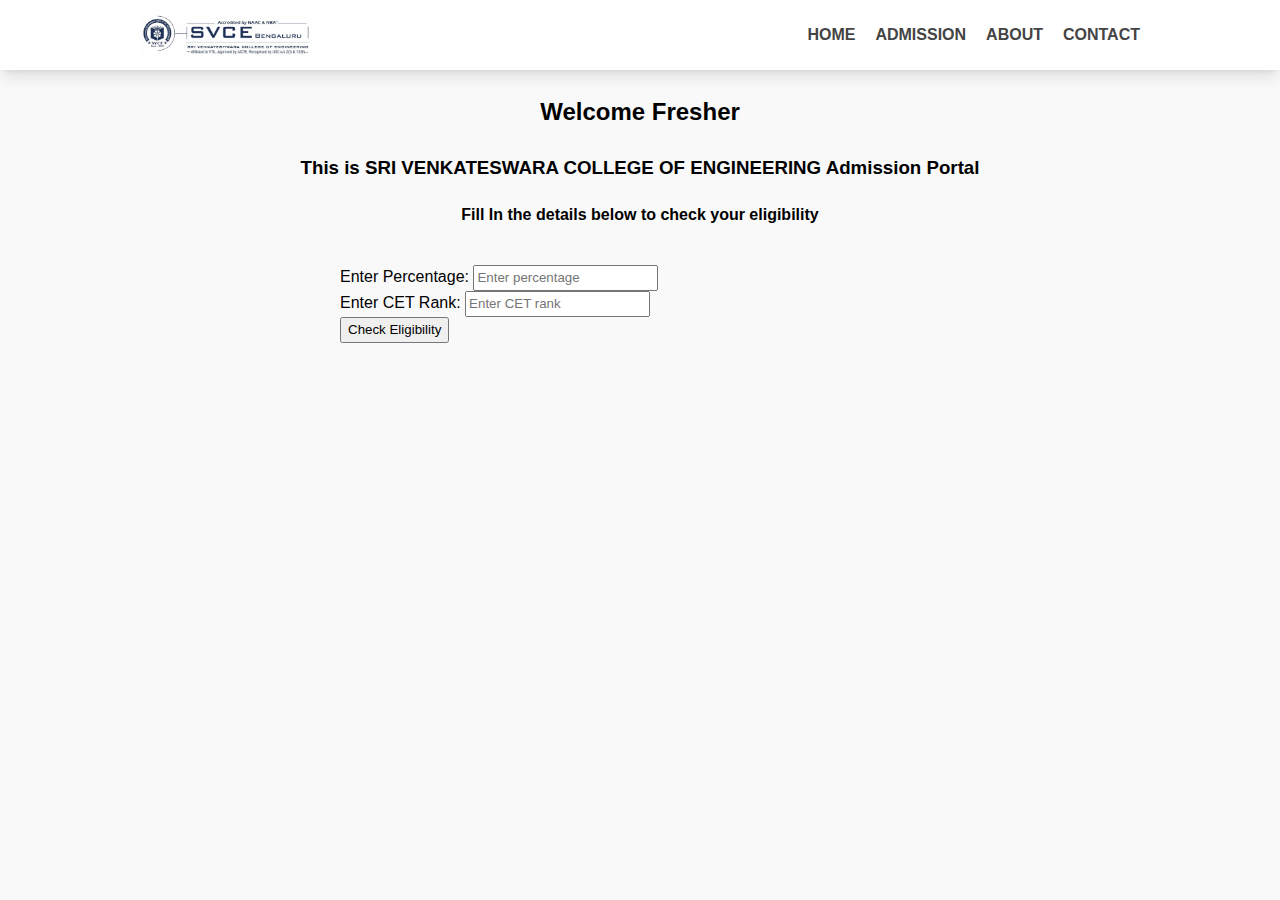
==== College Admission/admission.html @ e4357384 "Add files via upload" ====
<!DOCTYPE html>
<html lang="en">
<head>
    <meta charset="UTF-8">
    <meta name="viewport" content="width=device-width, initial-scale=1.0">
    <title>SVCE Admission Page</title>
    <link rel="stylesheet" href="style2.css">
</head>
<body>
    <header>
        <div class="wrapper">
            <div class="logo">
                <a href="https://svcengg.edu.in/"><img src="./img/SVCE logo.jpg" alt="SVCE Logo"></a>
            </div>
            <div class="navbar">
                <div class="close-nav"><button>×</button></div>
                <nav>
                    <ul>
                        <li><a href="https://svcengg.edu.in/">Home</a></li>
                        <li><a href="./index.html">Admission</a></li>
                        <li><a href="https://svcengg.edu.in/">About</a></li>
                        <li><a href="https://svcengg.edu.in/">Contact</a></li>
                    </ul>
                </nav>
            </div>
            <div class="menu-bar">
                <button><i></i></button>
            </div>
        </div>
    </header>
    <section>
        <div class="sentence">
            <h2><p>Welcome Fresher</p></h2>
            <h3><p>This is SRI VENKATESWARA COLLEGE OF ENGINEERING Admission Portal</p></h2>
                <h4><p>Fill In the details below to check your eligibility</p></h4>
        </div>
    </section>
        <div class="container">
            <div class="content">
                <label for="percentage">Enter Percentage:</label>
    <input type="number" id="percentage" placeholder="Enter percentage"><br>

    <label for="cetRank">Enter CET Rank:</label>
    <input type="number" id="cetRank" placeholder="Enter CET rank"><br>

    <button onclick="checkAdmissionEligibility()">Check Eligibility</button>

    <p id="result"></p>

    <script>
        function checkAdmissionEligibility() {
            var percentage = parseFloat(document.getElementById('percentage').value);
            var cetRank = parseInt(document.getElementById('cetRank').value);
            var resultMessage = document.getElementById('result');
    
            if (!isNaN(percentage) && !isNaN(cetRank)) {
                if (percentage >= 75) {
                     if (cetRank < 35000) {
                        resultMessage.innerHTML = "Congratulations! You are eligible for admission to the CSE, CSE-AI, CSE-CY&DS Department.";
                    }
                    else if (cetRank >= 35000 && cetRank <= 40000) {
                        resultMessage.innerHTML = "Congratulations! You are eligible for admission to the ISE Department.";
                    }
                    else if (cetRank >= 40000 && cetRank <= 60000) {
                        resultMessage.innerHTML = "Congratulations! You are eligible for admission to the ECE Department.";
                     } else {
                        resultMessage.innerHTML = "Sorry, you are not eligible for admission.";
                    }
                } else {
                    resultMessage.innerHTML = "Sorry, you are not eligible for admission.";
                }
            } else {
                resultMessage.innerHTML = "Please enter valid percentage and CET rank.";
            }
        }
    </script>
    
        
</body>
</html>
---- College Admission/style2.css ----
@import url("https://fonts.googleapis.com/css2?family=Open+Sans:wght@400;700&display=swap");
*,
*::before,
*::after {
  box-sizing: border-box;
  line-height: 1.5em;
}

html {
  font-size: 16px;
  scroll-behavior: smooth;
  -webkit-text-size-adjust: 100%;
}

body {
  margin: 0;
  font-family: "Open Sans", sans-serif;
  background-color: #f7f7f7;
}
header {
  background-color: #ffffff;
  box-shadow: 0 10px 15px -3px rgba(0, 0, 0, 0.1),
    0 4px 6px -4px rgba(0, 0, 0, 0.1);
  padding: 10px 20px;
}
header .wrapper {
  max-width: 1000px;
  margin: 0 auto;
  display: flex;
  flex-wrap: wrap;
  align-items: center;
  justify-content: space-between;
}
header .logo img {
  height: 50px;
  display: block;
}

.navbar {
  position: fixed;
  top: 0;
  left: 100%;
  margin: 0;
  width: 100%;
  height: 100%;
  background-color: white;
  padding: 20px;
  transition: left 0.3s;
}

.navbar.show {
  left: 0 !important;
}

.hide-scroll {
  overflow: hidden;
}

.navbar ul {
  all: unset;
  list-style-type: none;
  display: flex;
  flex-direction: column;
  align-items: center;
  gap: 25px;
}
.navbar ul a {
  all: unset;
  color: #444444;
  text-transform: uppercase;
  cursor: pointer;
  font-weight: bold;
  font-size: 28px;
}
.navbar ul a:hover {
  background-color: white;
  color: navy;
}

.close-nav {
  text-align: right;
  margin-bottom: 20px;
}
.close-nav button {
  all: unset;
  background: #f7f7f7;
  font-size: 42px;
  cursor: pointer;
  border: 1px solid rgba(0, 0, 0, 0.2);
  padding: 15px;
  border-radius: 3px;
  color: #444444;
}
.close-nav button:hover {
  color: #222222;
  background: white;
}

.menu-bar button {
  border: 1px solid rgba(0, 0, 0, 0.1);
  background: #f7f7f7;
  height: 50px;
  width: 50px;
  padding: 5px 10px;
  cursor: pointer;
  border-radius: 3px;
}
.menu-bar i {
  display: block;
  border-top: 3px solid #444444;
  border-bottom: 3px solid #444444;
}
.menu-bar i::after {
  display: block;
  content: "";
  border-top: 3px solid #444444;
  margin: 6px 0;
}
.menu-bar button:hover {
  background: white;
}
.menu-bar button:hover i {
  border-color: #222222;
}

.container {
  max-width: 900px;
  margin: 0 auto;
  padding: 30px;
}

@media (min-width: 550px) {
  .navbar {
    all: unset;
    display: block;
  }
  .navbar ul {
    flex-direction: row;
    gap: 20px;
  }
  .navbar ul a {
    font-size: inherit;
  }
  .close-nav,
  .menu-bar {
    display: none;
  }
}
/* End of NavBar */

/* Body Code */
@import url(https://fonts.googleapis.com/css?family=Raleway);

/* body {
  background: #f9f9f9;
  font-size: 16px;
  font-family: "Raleway", sans-serif;
}

img {
  background-color: rgba(16, 46, 72, 0.6);
  background-blend-mode: multiply;
}

.container {
  padding: 1rem;
  float: left;
}

.content {
  position: relative;
  width: 90%;
  max-width: 400px;
  margin: auto;
  overflow: hidden;
}

.content .content-overlay {
  background: rgba(00, 45, 114, 0.8);
  position: absolute;
  height: 99%;
  width: 100%;
  left: 0;
  top: 0;
  bottom: 0;
  right: 0;
  opacity: 0;
  -webkit-transition: all 0.4s ease-in-out 0s;
  -moz-transition: all 0.4s ease-in-out 0s;
  transition: all 0.4s ease-in-out 0s;
}

.content:hover .content-overlay {
  opacity: 1;
}

.content-image {
  width: 100%;
}

.content-details {
  position: absolute;
  text-align: center;
  width: 100%;
  top: 50%;
}

.content-details h3 {
  color: #fff;
  font-weight: 500;
  letter-spacing: 0.15em;
  margin-bottom: 0.5em;
  text-transform: uppercase;
}

.arrow {
  margin-left: 8px;
}

.content h3 {
  display: inline-block;
  position: relative;
  transition: all 300ms ease-out;
  will-change: transform;
}

.content:hover h3 {
  -webkit-transform: translate3d(-1rem, 0, 0);
  transform: translate3d(-1rem, 0, 0);
}
.content i {
  position: absolute;
  width: 1.1em;
  right: -1.4rem;
  opacity: 1;
  top: 38%;
  -webkit-transform: translateY(-50%);
  transform: translateY(-50%);
  transition: all 300ms ease-out;
  will-change: right, opacity;
}

.content:hover i {
  opacity: 1;
  right: -3rem;
} */

body {
  background: #f9f9f9;
  font: 16px "Raleway", sans-serif;
}

img {
  background: rgba(16, 46, 72, 0.6);
  background-blend-mode: multiply;
}

.container {
  padding: 1rem;
  float: center;
}

.content {
  position: relative;
  width: 90%;
  max-width: 600px;
  margin: auto;
  overflow: hidden;
}
.sentence,
h2,
h3,
h4,
p {
  text-align: center;
}
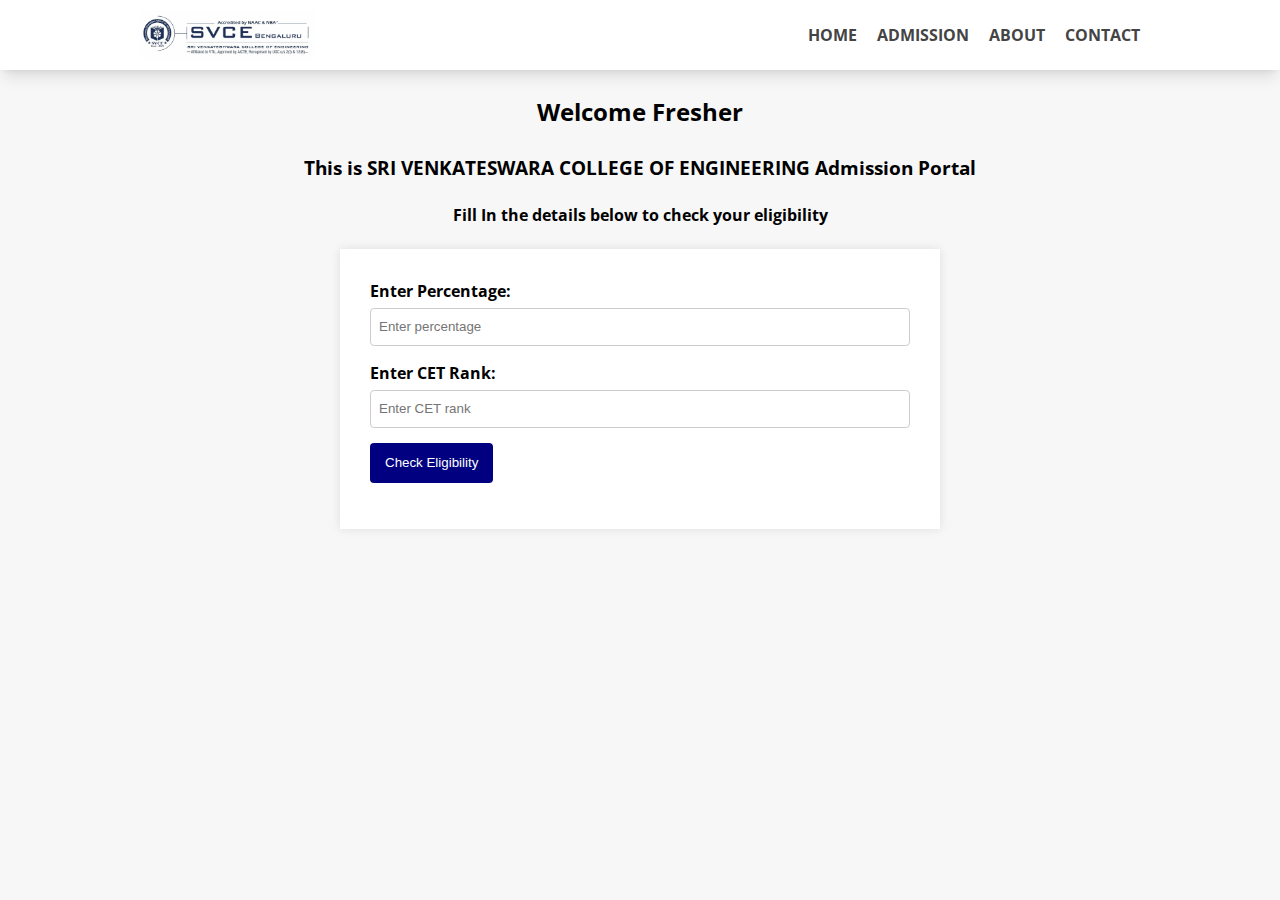
==== commit 7608be7c: "changes" ====
--- a/College Admission/admission.html
+++ b/College Admission/admission.html
@@ -13,7 +13,7 @@
                 <a href="https://svcengg.edu.in/"><img src="./img/SVCE logo.jpg" alt="SVCE Logo"></a>
             </div>
             <div class="navbar">
-                <div class="close-nav"><button>×</button></div>
+                <div class="close-nav"><button>X</button></div>
                 <nav>
                     <ul>
                         <li><a href="https://svcengg.edu.in/">Home</a></li>
@@ -54,7 +54,7 @@
             var resultMessage = document.getElementById('result');
     
             if (!isNaN(percentage) && !isNaN(cetRank)) {
-                if (percentage >= 75) {
+                if (percentage >= 45) {
                      if (cetRank < 35000) {
                         resultMessage.innerHTML = "Congratulations! You are eligible for admission to the CSE, CSE-AI, CSE-CY&DS Department.";
                     }
--- a/College Admission/style2.css
+++ b/College Admission/style2.css
@@ -245,27 +245,46 @@
   right: -3rem;
 } */
 
-body {
-  background: #f9f9f9;
-  font: 16px "Raleway", sans-serif;
-}
-
-img {
-  background: rgba(16, 46, 72, 0.6);
-  background-blend-mode: multiply;
-}
-
 .container {
-  padding: 1rem;
-  float: center;
-}
-
-.content {
-  position: relative;
-  width: 90%;
   max-width: 600px;
-  margin: auto;
-  overflow: hidden;
+  margin: 0 auto;
+  padding: 30px;
+  background-color: #fff;
+  box-shadow: 0 0 10px rgba(0, 0, 0, 0.1);
+}
+
+label {
+  display: block;
+  margin-bottom: 5px;
+  font-weight: bold;
+}
+
+input {
+  width: 100%;
+  padding: 8px;
+  margin-bottom: 15px;
+  border: 1px solid #ccc;
+  border-radius: 4px;
+  box-sizing: border-box;
+}
+
+button {
+  background-color: navy;
+  color: #fff;
+  padding: 10px 15px;
+  border: none;
+  border-radius: 4px;
+  cursor: pointer;
+}
+
+button:hover {
+  background-color: navy;
+}
+
+#result {
+  margin-top: 15px;
+  font-weight: bold;
+  color: navy;
 }
 .sentence,
 h2,
@@ -274,3 +293,13 @@
 p {
   text-align: center;
 }
+@media (max-width: 768px) {
+  .container {
+    max-width: 100%;
+    padding: 20px;
+  }
+
+  input {
+    width: 100%;
+  }
+}
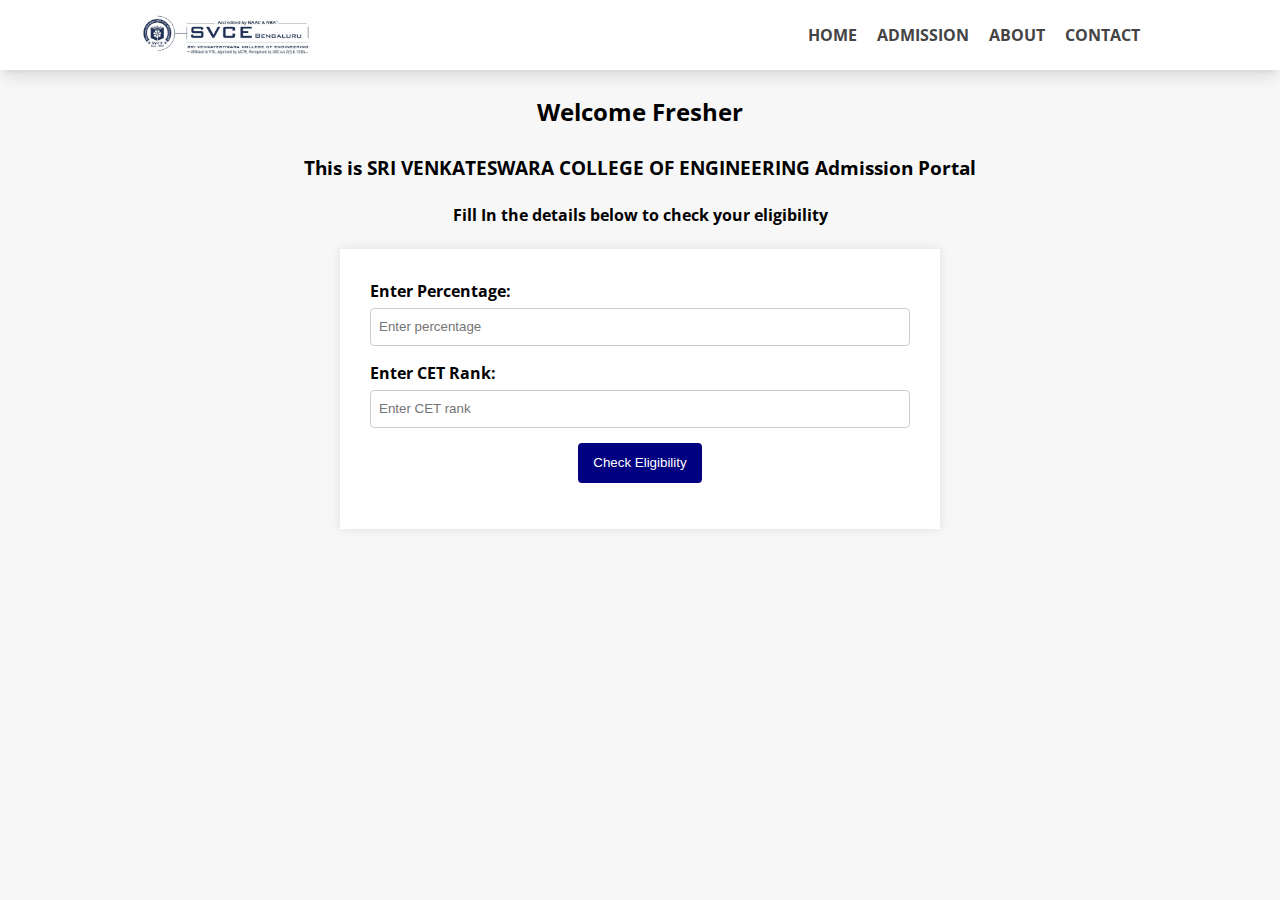
==== commit 396de80a: "Add files via upload" ====
--- a/College Admission/admission.html
+++ b/College Admission/admission.html
@@ -1,11 +1,13 @@
 <!DOCTYPE html>
 <html lang="en">
+
 <head>
     <meta charset="UTF-8">
     <meta name="viewport" content="width=device-width, initial-scale=1.0">
     <title>SVCE Admission Page</title>
     <link rel="stylesheet" href="style2.css">
 </head>
+
 <body>
     <header>
         <div class="wrapper">
@@ -13,7 +15,7 @@
                 <a href="https://svcengg.edu.in/"><img src="./img/SVCE logo.jpg" alt="SVCE Logo"></a>
             </div>
             <div class="navbar">
-                <div class="close-nav"><button>X</button></div>
+                <div class="close-nav"><button>×</button></div>
                 <nav>
                     <ul>
                         <li><a href="https://svcengg.edu.in/">Home</a></li>
@@ -30,51 +32,65 @@
     </header>
     <section>
         <div class="sentence">
-            <h2><p>Welcome Fresher</p></h2>
-            <h3><p>This is SRI VENKATESWARA COLLEGE OF ENGINEERING Admission Portal</p></h2>
-                <h4><p>Fill In the details below to check your eligibility</p></h4>
+            <h2>
+                <p>Welcome Fresher</p>
+            </h2>
+            <h3>
+                <p>This is SRI VENKATESWARA COLLEGE OF ENGINEERING Admission Portal</p>
+                </h2>
+                <h4>
+                    <p>Fill In the details below to check your eligibility</p>
+                </h4>
         </div>
     </section>
-        <div class="container">
-            <div class="content">
-                <label for="percentage">Enter Percentage:</label>
-    <input type="number" id="percentage" placeholder="Enter percentage"><br>
+    <div class="container">
+        <div class="content">
+            <label for="percentage">Enter Percentage:</label>
+            <input type="number" id="percentage" placeholder="Enter percentage"><br>
 
-    <label for="cetRank">Enter CET Rank:</label>
-    <input type="number" id="cetRank" placeholder="Enter CET rank"><br>
+            <label for="cetRank">Enter CET Rank:</label>
+            <input type="number" id="cetRank" placeholder="Enter CET rank"><br>
 
-    <button onclick="checkAdmissionEligibility()">Check Eligibility</button>
+            <button onclick="checkAdmissionEligibility()">Check Eligibility</button>
 
-    <p id="result"></p>
+            <p id="result"></p>
 
-    <script>
-        function checkAdmissionEligibility() {
-            var percentage = parseFloat(document.getElementById('percentage').value);
-            var cetRank = parseInt(document.getElementById('cetRank').value);
-            var resultMessage = document.getElementById('result');
-    
-            if (!isNaN(percentage) && !isNaN(cetRank)) {
-                if (percentage >= 45) {
-                     if (cetRank < 35000) {
-                        resultMessage.innerHTML = "Congratulations! You are eligible for admission to the CSE, CSE-AI, CSE-CY&DS Department.";
+            <button id="redirectButton" style="display: none;" onclick="redirectToForm()">Proceed to Form</button>
+
+            <script>
+                function redirectToForm() {
+                    window.location.href = "./form.html";
+                }
+
+                function checkAdmissionEligibility() {
+                    var percentage = parseFloat(document.getElementById('percentage').value);
+                    var cetRank = parseInt(document.getElementById('cetRank').value);
+                    var resultMessage = document.getElementById('result');
+                    var redirectButton = document.getElementById('redirectButton');
+
+                    if (!isNaN(percentage) && !isNaN(cetRank)) {
+                        if (percentage >= 45) {
+                            if (cetRank < 35000) {
+                                resultMessage.innerHTML = "Congratulations! You are eligible for admission to the CSE, CSE-AI, CSE-CY&DS Department.";
+                                redirectButton.style.display = "block";
+                            } else if (cetRank >= 35000 && cetRank <= 40000) {
+                                resultMessage.innerHTML = "Congratulations! You are eligible for admission to the ISE Department.";
+                                redirectButton.style.display = "block";
+                            } else if (cetRank >= 40000 && cetRank <= 60000) {
+                                resultMessage.innerHTML = "Congratulations! You are eligible for admission to the ECE Department.";
+                                redirectButton.style.display = "block";
+                            } else {
+                                resultMessage.innerHTML = "Sorry, you are not eligible for admission.";
+                            }
+                        } else {
+                            resultMessage.innerHTML = "Sorry, you are not eligible for admission.";
+                        }
+                    } else {
+                        resultMessage.innerHTML = "Please enter valid percentage and CET rank.";
                     }
-                    else if (cetRank >= 35000 && cetRank <= 40000) {
-                        resultMessage.innerHTML = "Congratulations! You are eligible for admission to the ISE Department.";
-                    }
-                    else if (cetRank >= 40000 && cetRank <= 60000) {
-                        resultMessage.innerHTML = "Congratulations! You are eligible for admission to the ECE Department.";
-                     } else {
-                        resultMessage.innerHTML = "Sorry, you are not eligible for admission.";
-                    }
-                } else {
-                    resultMessage.innerHTML = "Sorry, you are not eligible for admission.";
                 }
-            } else {
-                resultMessage.innerHTML = "Please enter valid percentage and CET rank.";
-            }
-        }
-    </script>
-    
-        
+            </script>
+        </div>
+    </div>
 </body>
 </html>--- a/College Admission/style2.css
+++ b/College Admission/style2.css
@@ -151,100 +151,6 @@
 /* Body Code */
 @import url(https://fonts.googleapis.com/css?family=Raleway);
 
-/* body {
-  background: #f9f9f9;
-  font-size: 16px;
-  font-family: "Raleway", sans-serif;
-}
-
-img {
-  background-color: rgba(16, 46, 72, 0.6);
-  background-blend-mode: multiply;
-}
-
-.container {
-  padding: 1rem;
-  float: left;
-}
-
-.content {
-  position: relative;
-  width: 90%;
-  max-width: 400px;
-  margin: auto;
-  overflow: hidden;
-}
-
-.content .content-overlay {
-  background: rgba(00, 45, 114, 0.8);
-  position: absolute;
-  height: 99%;
-  width: 100%;
-  left: 0;
-  top: 0;
-  bottom: 0;
-  right: 0;
-  opacity: 0;
-  -webkit-transition: all 0.4s ease-in-out 0s;
-  -moz-transition: all 0.4s ease-in-out 0s;
-  transition: all 0.4s ease-in-out 0s;
-}
-
-.content:hover .content-overlay {
-  opacity: 1;
-}
-
-.content-image {
-  width: 100%;
-}
-
-.content-details {
-  position: absolute;
-  text-align: center;
-  width: 100%;
-  top: 50%;
-}
-
-.content-details h3 {
-  color: #fff;
-  font-weight: 500;
-  letter-spacing: 0.15em;
-  margin-bottom: 0.5em;
-  text-transform: uppercase;
-}
-
-.arrow {
-  margin-left: 8px;
-}
-
-.content h3 {
-  display: inline-block;
-  position: relative;
-  transition: all 300ms ease-out;
-  will-change: transform;
-}
-
-.content:hover h3 {
-  -webkit-transform: translate3d(-1rem, 0, 0);
-  transform: translate3d(-1rem, 0, 0);
-}
-.content i {
-  position: absolute;
-  width: 1.1em;
-  right: -1.4rem;
-  opacity: 1;
-  top: 38%;
-  -webkit-transform: translateY(-50%);
-  transform: translateY(-50%);
-  transition: all 300ms ease-out;
-  will-change: right, opacity;
-}
-
-.content:hover i {
-  opacity: 1;
-  right: -3rem;
-} */
-
 .container {
   max-width: 600px;
   margin: 0 auto;
@@ -275,6 +181,8 @@
   border: none;
   border-radius: 4px;
   cursor: pointer;
+  display: block;
+  margin: 0 auto;
 }
 
 button:hover {
@@ -293,6 +201,7 @@
 p {
   text-align: center;
 }
+
 @media (max-width: 768px) {
   .container {
     max-width: 100%;
